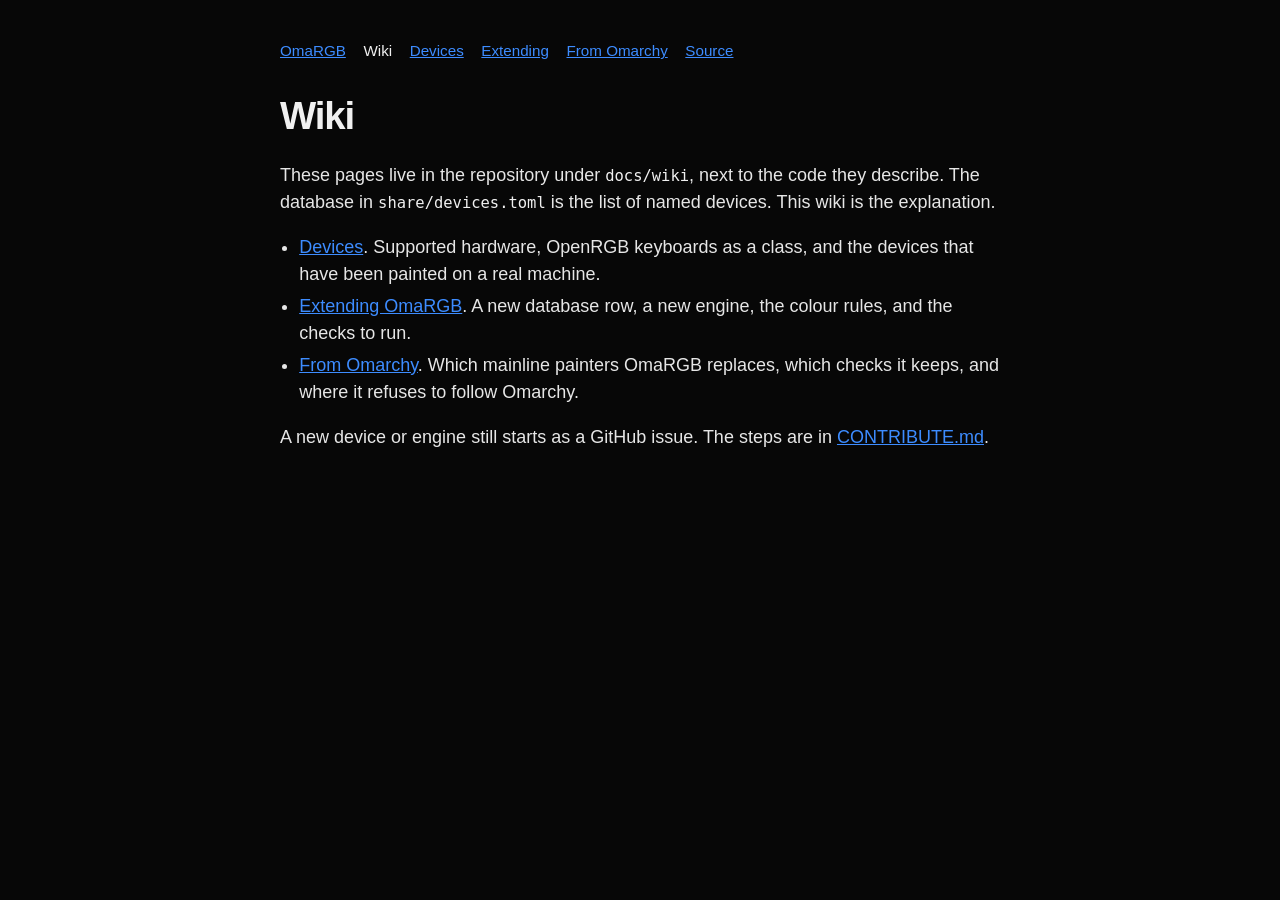
==== docs/wiki/index.html @ 28cd827b "Add a wiki for devices, extending OmaRGB, and the Omarchy painters. The site links supported hardwar" ====
<!DOCTYPE html>
<html lang="en">
<head>
  <meta charset="utf-8">
  <meta name="viewport" content="width=device-width, initial-scale=1">
  <title>Wiki · OmaRGB</title>
  <meta name="description" content="Notes on OmaRGB: devices, extending it, and what it inherits from Omarchy.">
  <link rel="canonical" href="https://ekollof.github.io/OmaRGB/wiki/">
  <link rel="icon" href="../favicon.png" type="image/png" sizes="32x32">
  <link rel="apple-touch-icon" href="../apple-touch-icon.png">
  <meta name="theme-color" content="#070707">
  <link rel="stylesheet" href="../site.css?v=3">
</head>
<body class="wiki">
  <main>
    <nav class="nav">
      <a href="../">OmaRGB</a>
      <a class="here" href="./" aria-current="page">Wiki</a>
      <a href="devices.html">Devices</a>
      <a href="extending.html">Extending</a>
      <a href="omarchy.html">From Omarchy</a>
      <a href="https://github.com/ekollof/OmaRGB">Source</a>
    </nav>
    <h1>Wiki</h1>
    <p>These pages live in the repository under <code>docs/wiki</code>, next to the code they describe. The database in <code>share/devices.toml</code> is the list of named devices. This wiki is the explanation.</p>
    <ul>
      <li><a href="devices.html">Devices</a>. Supported hardware, OpenRGB keyboards as a class, and the devices that have been painted on a real machine.</li>
      <li><a href="extending.html">Extending OmaRGB</a>. A new database row, a new engine, the colour rules, and the checks to run.</li>
      <li><a href="omarchy.html">From Omarchy</a>. Which mainline painters OmaRGB replaces, which checks it keeps, and where it refuses to follow Omarchy.</li>
    </ul>
    <p>A new device or engine still starts as a GitHub issue. The steps are in <a href="https://github.com/ekollof/OmaRGB/blob/master/CONTRIBUTE.md">CONTRIBUTE.md</a>.</p>
  </main>
</body>
</html>
---- docs/site.css ----
:root {
  color-scheme: dark;
  --bg: #070707;
  --fg: #f0f0f0;
  --muted: #bdbdbd;
  --line: #2a2a2a;
  --link: #3d8cff;
}

* { box-sizing: border-box; }

body {
  margin: 0;
  background: var(--bg);
  color: var(--fg);
  font: 18px/1.5 "Noto Sans", "Liberation Sans", sans-serif;
}

main {
  max-width: 40rem;
  margin: 0 auto;
  padding: 2.5rem 1.5rem 5rem;
}

body.wiki main { max-width: 48rem; }

img.mark {
  display: block;
  width: 160px;
  height: 160px;
}

figure {
  margin: 1.5rem 0;
}

img.shot {
  display: block;
  max-width: 100%;
  height: auto;
  border-radius: 8px;
}

img.shot[src="bar.png"] {
  width: min(100%, 350px);
  aspect-ratio: 350 / 34;
}

img.shot[src="panel.png"] {
  width: min(100%, 360px);
  aspect-ratio: 360 / 554;
}

h1 {
  margin: 1.25rem 0 0.75rem;
  font-size: 2.4rem;
  letter-spacing: -0.03em;
}

h2 {
  margin: 2.2rem 0 0.6rem;
  font-size: 1.35rem;
  letter-spacing: -0.02em;
}

h3 {
  margin: 1.6rem 0 0.4rem;
  font-size: 1.05rem;
}

p, li { color: var(--muted); }

.wiki p, .wiki li, .wiki td { color: #e6e6e6; }

.nav {
  display: flex;
  flex-wrap: wrap;
  gap: 0.35rem 1.1rem;
  align-items: baseline;
  margin-bottom: 1.5rem;
  font-size: 0.95rem;
}

.nav a.here {
  color: var(--fg);
  text-decoration: none;
}

ul { padding-left: 1.2rem; }

li { margin: 0.3rem 0; }

table {
  width: 100%;
  margin: 1rem 0 1.5rem;
  border-collapse: collapse;
  font-size: 0.92rem;
}

th, td {
  text-align: left;
  vertical-align: top;
  padding: 0.5rem 0.8rem 0.5rem 0;
  border-bottom: 1px solid var(--line);
}

th { color: var(--fg); font-weight: 600; }

td code, p code, li code {
  font-size: 0.86em;
}

pre {
  margin: 2rem 0;
  padding: 1rem 1.1rem;
  overflow-x: auto;
  background: #101010;
  border: 1px solid var(--line);
  border-radius: 8px;
}

code {
  color: var(--fg);
  font-family: "Noto Sans Mono", ui-monospace, monospace;
  font-size: 0.95rem;
}

.links { display: flex; gap: 1.25rem; }

a { color: var(--link); }
a:hover { color: #8cb8ff; }
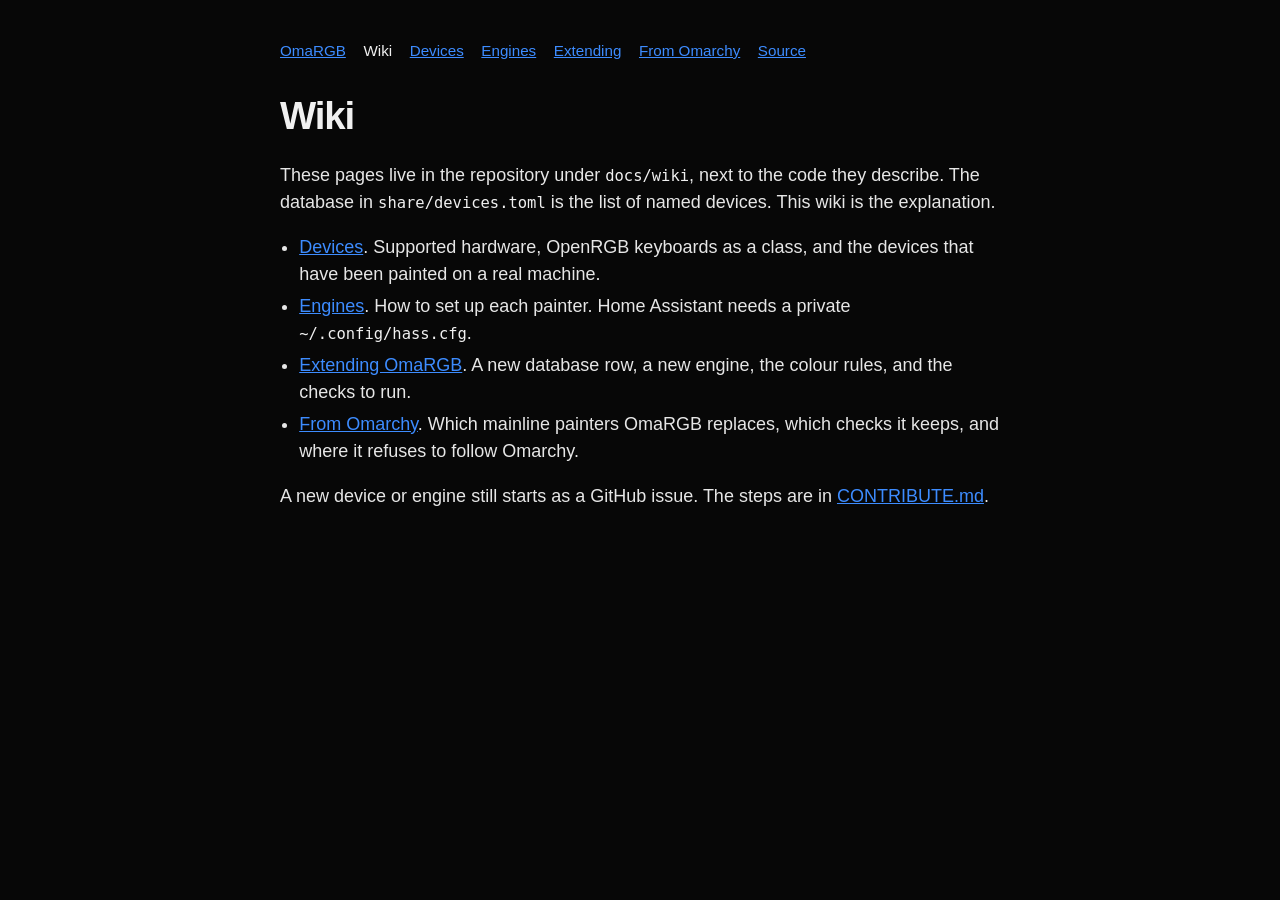
==== commit 16767751: "Document how to set up each engine. Home Assistant lamps need a private ~/.config/hass.cfg with the " ====
--- a/docs/wiki/index.html
+++ b/docs/wiki/index.html
@@ -17,6 +17,7 @@
       <a href="../">OmaRGB</a>
       <a class="here" href="./" aria-current="page">Wiki</a>
       <a href="devices.html">Devices</a>
+      <a href="engines.html">Engines</a>
       <a href="extending.html">Extending</a>
       <a href="omarchy.html">From Omarchy</a>
       <a href="https://github.com/ekollof/OmaRGB">Source</a>
@@ -25,6 +26,7 @@
     <p>These pages live in the repository under <code>docs/wiki</code>, next to the code they describe. The database in <code>share/devices.toml</code> is the list of named devices. This wiki is the explanation.</p>
     <ul>
       <li><a href="devices.html">Devices</a>. Supported hardware, OpenRGB keyboards as a class, and the devices that have been painted on a real machine.</li>
+      <li><a href="engines.html">Engines</a>. How to set up each painter. Home Assistant needs a private <code>~/.config/hass.cfg</code>.</li>
       <li><a href="extending.html">Extending OmaRGB</a>. A new database row, a new engine, the colour rules, and the checks to run.</li>
       <li><a href="omarchy.html">From Omarchy</a>. Which mainline painters OmaRGB replaces, which checks it keeps, and where it refuses to follow Omarchy.</li>
     </ul>
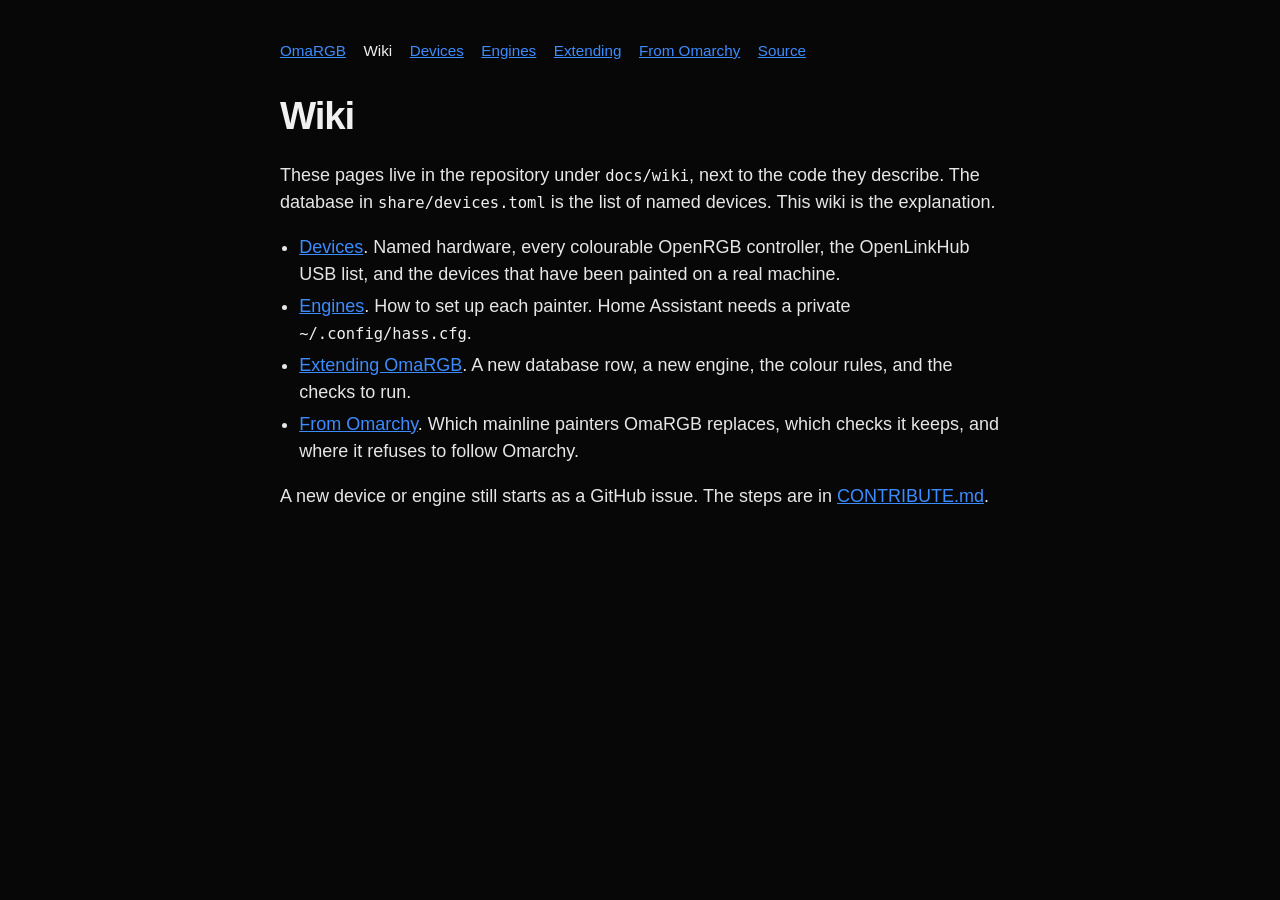
==== commit 0f8f7374: "Paint every colourable OpenRGB controller and the OpenLinkHub USB list. install.sh also enables open" ====
--- a/docs/wiki/index.html
+++ b/docs/wiki/index.html
@@ -25,7 +25,7 @@
     <h1>Wiki</h1>
     <p>These pages live in the repository under <code>docs/wiki</code>, next to the code they describe. The database in <code>share/devices.toml</code> is the list of named devices. This wiki is the explanation.</p>
     <ul>
-      <li><a href="devices.html">Devices</a>. Supported hardware, OpenRGB keyboards as a class, and the devices that have been painted on a real machine.</li>
+      <li><a href="devices.html">Devices</a>. Named hardware, every colourable OpenRGB controller, the OpenLinkHub USB list, and the devices that have been painted on a real machine.</li>
       <li><a href="engines.html">Engines</a>. How to set up each painter. Home Assistant needs a private <code>~/.config/hass.cfg</code>.</li>
       <li><a href="extending.html">Extending OmaRGB</a>. A new database row, a new engine, the colour rules, and the checks to run.</li>
       <li><a href="omarchy.html">From Omarchy</a>. Which mainline painters OmaRGB replaces, which checks it keeps, and where it refuses to follow Omarchy.</li>
